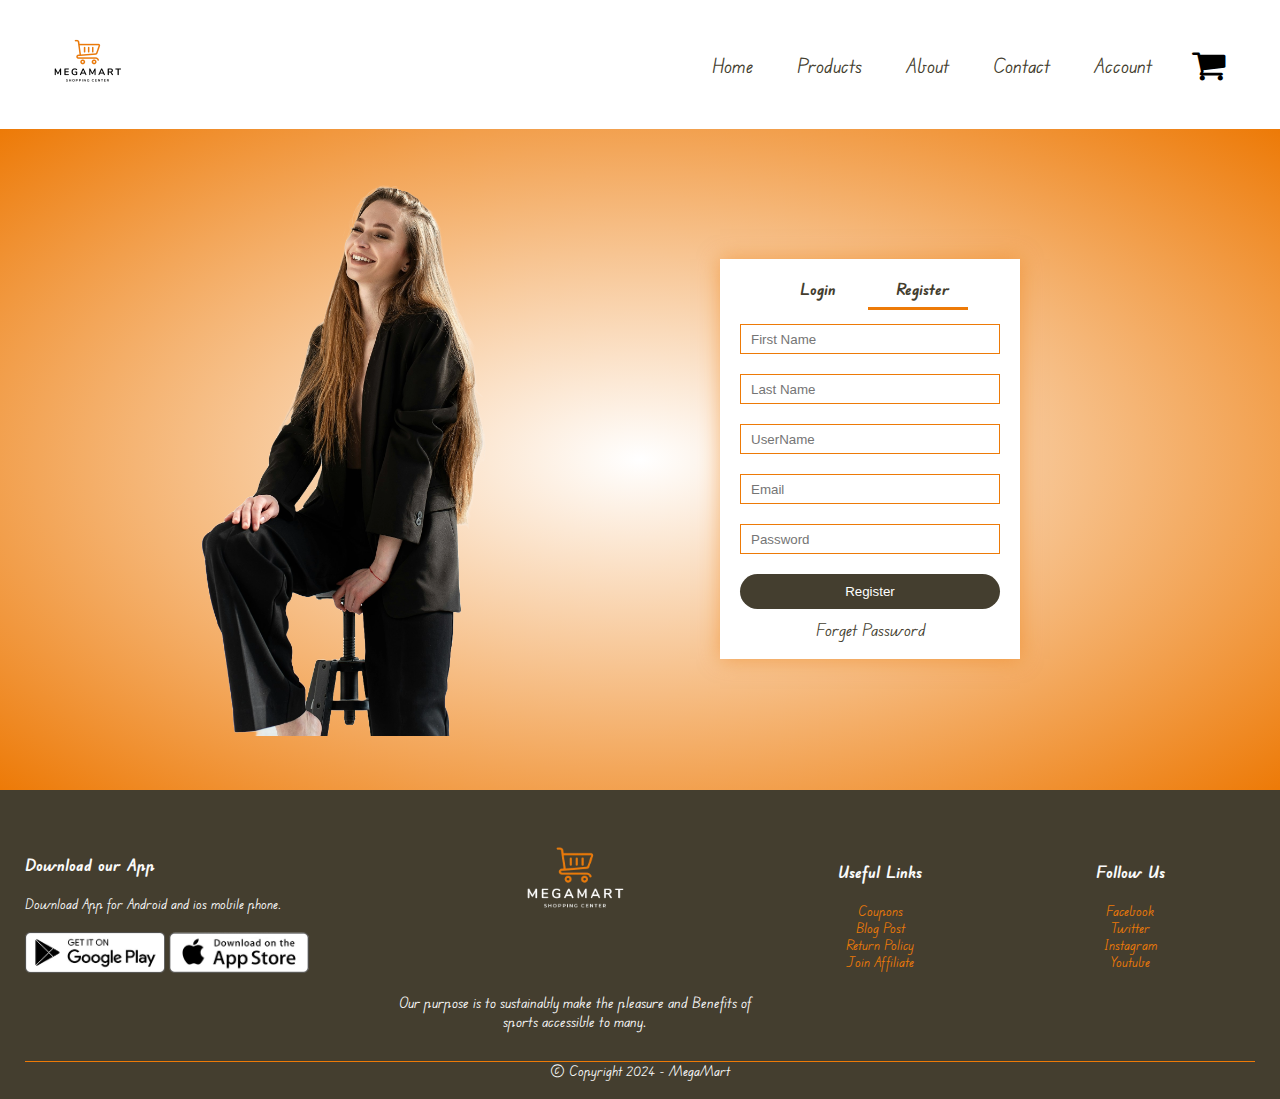
==== Account.html @ bb588e0d "Login/Register page done" ====
<!DOCTYPE html>
<html lang="en">
<head>
    <meta charset="UTF-8">
    <meta name="viewport" content="width=device-width, initial-scale=1.0">
    <title>Cart | MegaMart</title>
    <link rel="stylesheet" href="style.css">
    <link rel="preconnect" href="https://fonts.googleapis.com">
<link rel="preconnect" href="https://fonts.gstatic.com" crossorigin>
<link href="https://fonts.googleapis.com/css2?family=Concert+One&family=Edu+VIC+WA+NT+Beginner:wght@400..700&family=Foldit:wght@100..900&family=Ga+Maamli&family=Pacifico&display=swap" rel="stylesheet">
<link rel="stylesheet" href="https://cdnjs.cloudflare.com/ajax/libs/font-awesome/4.7.0/css/font-awesome.min.css">
</head>
<body>
<div class="container">
    <div class="navbar">
        <div class="logo">
            <img src="images/logo-black.png" alt="logo" width="125px">
        </div>
        <nav>
            <ul id="MenuItems">
                <li><a href="/index.html">Home</a></li>
                <li><a href="/products.html">Products</a></li>
                <li><a href="">About</a></li>
                <li><a href="">Contact</a></li>
                <li><a href="">Account</a></li>
            </ul>
        </nav>
        <i class="fa fa-shopping-cart" id="cart"></i>
        <img src="images/menu.png" alt="" class="menu-icon" onclick="menutoggle()">
    </div>
    <!-- <hr> -->
</div>
<!-- account page -->
 <div class="account-page">
    <div class="container">
        <div class="row">
            <div class="col-2">
                <img src="images/file.png" alt="">
            </div>
            <div class="col-2">
                <div class="form-container">
                    <div class="form-btn">
                        <span onclick="login()">Login</span>
                        <span onclick="register()">Register</span>
                        <hr id="indicator">
                    </div>
                    <form action="" id="login-form">
                        <input type="text" placeholder="UserName">
                        <input type="password" placeholder="Password">
                        <button type="submit" class="btn">Login</button>
                        <a href="">Forget Password</a>
                    </form>
                    <form action="" id="register-form">
                        <input type="text" placeholder="First Name">
                        <input type="text" placeholder="Last Name">
                        <input type="text" placeholder="UserName">
                        <input type="email" placeholder="Email">
                        
                        <input type="password" placeholder="Password">
                        <button type="submit" class="btn">Register</button>
                        <a href="">Forget Password</a>
                    </form>
                </div>
            </div>
        </div>
    </div>
 </div>

<!--------------------Footer ----------->
<div class="footer">
    <div class="container">
        <div class="row">
            <div class="footer-col-1">
                <h3>Download our App</h3>
                <p>Download App for Android and ios mobile phone.</p>
                <div class="app-logo">
                    <img src="images/play-store.png" alt="">
                    <img src="images/app-store.png" alt="">
                </div>
            </div>
            <div class="footer-col-2">
                <img src="images/logo-white.png" alt="">
                <p>Our purpose is to sustainably make the pleasure and Benefits of sports accessible to many.</p>
            </div>
            <div class="footer-col-3">
                <h3>Useful Links</h3>
                <ul>
                    <li>Coupons</li>
                    <li>Blog Post</li>
                    <li>Return Policy</li>
                    <li>Join Affiliate</li>
                </ul>
            </div>
            <div class="footer-col-4">
                <h3>Follow Us</h3>
                <ul>
                    <li>Facebook</li>
                    <li>Twitter</li>
                    <li>Instagram</li>
                    <li>Youtube</li>
                </ul>
            </div>
        </div>
        <hr>
        <p class="copyright">
            &#169; Copyright 2024 - MegaMart
        </p>
    </div>
</div>
<!-- JavaScript for toggle menu -->
 <script>
    let MenuItems = document.getElementById("MenuItems");
    MenuItems.style.maxHeight = "0px"
    function menutoggle(){
        if(MenuItems.style.maxHeight == "0px")
        {
            MenuItems.style.maxHeight = "200px"
        }
        else{
            MenuItems.style.maxHeight= "0px"
        }
    }
 </script>
 <script>
    var LoginForm = document.getElementById("login-form")
    var RegForm = document.getElementById("register-form")
    var Indicator = document.getElementById("indicator")
    function register(){
        RegForm.style.transform = "translateX(0px)";
        LoginForm.style.transform = "translateX(0px)";
        Indicator.style.transform = "translateX(100px)"
    }
    function login(){
        RegForm.style.transform = "translateX(300px)";
        LoginForm.style.transform = "translateX(300px)"
        Indicator.style.transform = "translateX(0px)"
    }
 </script>
</body>
</html>
---- style.css ----
* {
  padding: 0;
  margin: 0;
  box-sizing: border-box;
}
body {
  font-family: "Edu VIC WA NT Beginner", cursive;
  font-optical-sizing: auto;
  font-weight: weight;
  font-style: normal;
}
.navbar {
  display: flex;
  align-items: center;
}
nav {
  flex: 1;
  text-align: right;
}
nav ul {
  display: inline-block;
  list-style-type: none;
}
nav ul li {
  display: inline-block;
  margin-right: 40px;
}
a {
  text-decoration: none;
  color: #443e2f;
  font-size: 20px;
}
nav ul li a:hover {
  color: #ed7a07;
  font-weight: 700;
  font-size: 25px;
  transition: 0.3s;
}
.logo:hover{
  cursor: pointer;
}
.menu-icon{
  width: 28px;
  margin-left: 20px 0;
  display: none;
}
.container {
  max-width: 1300px;
  padding-left: 25px;
  margin: auto;
  padding-right: 25px;
}
.row {
  display: flex;
  flex-wrap: wrap;
  align-items: center;
  justify-content: space-around;
}
.col-2 {
  flex-basis: 50%;
  min-width: 300px;
  padding-left: 80px;
}
.col-2 img {
  max-width: 100%;
}
.col-2 h1 {
  font-size: 50px;
  margin: 20px 0;
}
.btn {
  display: inline-block;
  background: #443e2f;
  color: white;
  padding: 10px 30px;
  margin: 20px 0;
  border-radius: 30px;
  transition: 0.5s;
}
.btn:hover {
  background-color: #ed7a07;
  color: black;
  font-weight: 700;
}
.header {
  background: radial-gradient(#fff, rgba(237, 122, 7, 0.5));
}
#cart {
  margin-right: 30px;
  font-size: 36px;
  cursor: pointer;
}
#cart:hover {
  color: #ed7a07;
  font-size: 40px;
}
.categories{
  margin: 50px 0;
}
.col-3{
  flex-basis: 30%;
  min-width: 250px;
  margin-bottom: 30px;
}
.col-3 img{
  width: 100%;
  
}
.col-3 img:hover{
  height: 600px;
  width: 400px;
  transition: 0.5s;
  cursor:zoom-in;
  position: relative;
  border-radius: 40px;
  box-shadow:  #ed7a07 20px 20px 10px;
}
.small-container{
  max-width: 1080px;
  margin: auto;
  padding-left: 25px;
  padding-right: 25px;

}
.col-4{
  flex-basis: 25%; 
  min-width: 200px;
  margin-bottom: 50px;
  padding: 10px;
  transition: transform 0.5s;
}
.col-4 img{
  width: 100%;
}
.col-4{
  color: #443e2f;
}
.col-4:hover{
  transform: translateY(-15px);
  cursor: pointer;
}
.rating{
  color: #ed7a07;
}
.title{
  text-align: center;
  font-size: 35px;
  margin: 0 auto 80px;
  position: relative;
  color: #443e2f;
}
.title:hover{
  border: 3px #ed7a07 solid;
  transition: 0.5s;
  background-color: #ed7a07;
  border-radius:40px;
  cursor: pointer;
}      
.description{
  font-size: 17px;
}
#buy-btn{
  display: flex;
  justify-content: center;
}
.image-container{
  display: inline-block ;
  overflow: hidden;
}
.offer-img{
  display: block;
  cursor:pointer;
  transition: transform 0.5s ease;

}
.image-container:hover .offer-img{
  transform: scale(1.2) rotate(10deg);  
}
h3{
  color: #443e2f;
}
.testimonials{
  padding: 100px;
}
.testimonials .col-3{
  text-align: center;
  padding: 40px 20px;
  box-shadow: 0 0 20px 0px rgba(0, 0, 0, 0.1);
  transition: transform 0.5s;
  filter: grayscale(100%);
}
.testimonials .col-3:hover{
  transform: translateY(-10px);
  cursor: pointer;
  filter: contrast(100%);
}
.testimonials .rating{
  padding-top: 10px;
}
.fa.fa-quote-left{
  color: #ed7a07;
}
.comment{
  color: #443e2f;
}
.brands{
  margin: 40px auto;
}
.col-5{
  width: 160px;

}
.col-5 img{
  width: 100%;
  cursor: pointer;
  filter: grayscale(100%);
}
.col-5 img:hover{
  filter: contrast(100%);

}
.footer{
  background: #443e2f;
  color:#ed7a07;
  font-size: 14px;
  padding: 0 0 20px;
}
.footer p{
  color: #fafafa;
}
.footer h3{
  color: #fafafa;
  margin-bottom: 20px;
}
.footer-col-1, .footer-col-2, .footer-col-3, .footer-col-4{
  min-width: 250px;
  margin-bottom: 20px;
}
.footer-col-1{
  flex-basis: 30%;
}
.footer-col-2{
  flex: 1;
  text-align: center;

}
.footer-col-2 p{
  margin-bottom: 10px;
  font-size: 15px;
}
.footer-col-2 img{
  width: 180px;
  margin-bottom: 20px;
}
.footer-col-3, .footer-col-4{
  flex-basis: 12%;
  text-align: center;
}
ul{
  list-style-type: none;
}
.app-logo{
  margin-top: 20px;
}
.app-logo img{
  width: 140px;
}
.copyright{
  text-align: center;
}
.footer .container hr{
  margin-top: 20px 0;
  background: #ed7a07;
  height: 1px;
  border: none;
}
.row-2{
  justify-content: space-between;
  margin: 40px auto 40px 14px;
  font-size: 24px;
  
}
select{
  border: 1px solid #443e2f;
  padding: 5px;
  background-color: rgba(237, 122, 7, 0.8);
  border-radius: 15px;
  margin-right: 10px;
}
select:focus{
  outline: none;
}
.page-btn{
  margin: 0 auto 30px ;
  font-weight: 700;
}
.page-btn span{
  display: inline-block;
  border: 2px solid #443e2f;
  width: 30px;
  height: 30px;
  margin-left: 10px;
  text-align: center;
  cursor: pointer;
  border-radius: 40px;
  transition: 0.5s;
}
.page-btn span:hover{
  background-color: #ed7a07;
  transform: translateY(8px)
}
.single-product{
  margin-top: 50px;
}
.single-product .col-2 img{
  padding: 0;
}
.single-product .col-2{
  padding: 10px;
}
.single-product h4{
  margin: 20px 0;
  font-size: 18px; 
}
.single-product select{
  display: block;
}
.single-product input{
  width: 50px;
  height: 30px;
  margin-top: 15px;
  margin-left: 14px;
  padding-left: 17px;
  font-size: 16px;
  margin-right: 10px;
  border: 1px solid #443e2f;
}
.small-img-col{
    flex-basis: 80%;
}
.small-img-col:hover{
  cursor: pointer;

}
.small-img-col-dir{
  display: flex;
  flex-direction: row;
  justify-content: space-around

}
.small-img-row{
  display: flex;
  justify-content: space-between;
}
.cart-page{
  margin: 80px auto;
}
table{
  width: 100%;
  border-collapse: collapse;
}
.cart-info{
  display: flex;
  flex-wrap: wrap;
}
th{
  text-align: left;
  padding: 5px;
  color: #443e2f;
  background: rgba(237, 122, 7, 0.5);
  font-weight: normal;
}
td{
  padding: 10px 5px;
}
td input{
  width: 40px;
  height: 30px;
  padding: 5px;
}
td a{
  color: #443e2f;
}
td img{
  width: 80px;
  height: 80px;
  margin-right: 10px;
}
.total-price{
  display: flex;
  justify-content: flex-end;
}
.total-price table{
  border-top: 3px solid #443e2f;
  width: 100%;
  max-width: 350px;
}
td:last-child{
  text-align: right;
}
th:last-child{
  text-align: right;
}

.account-page{
  padding: 50px 0;
  background: radial-gradient(#fff, #ed7a07);
}
.form-container{
  background: #fff;
  width: 300px;
  height: 400px;
  position: relative;
  text-align: center;
  padding: 20px 0;
  box-shadow: 0 0 20px 0 rgba(237, 122, 7, 0.5);
  overflow: hidden;
}
.form-container span{
  font-weight: bold;
  padding: 0 10px;
  color: #443e2f;
  cursor: pointer;
  width: 100px;
  display: inline-block;
}
.form-btn{
  display: inline-block;

}
.form-container form{
  max-width: 300px;
  padding: 0 20px;
  position: absolute;
  top: 130px;
  transition: transform 1s;
}
form input{
  width: 100%;
  height: 30px;
  margin: 10px 0;
  padding: 0 10px;
  border: 1px solid #ed7a07;

}
form .btn{
  width: 100%;
  border: none;
  cursor: pointer;
  margin: 10px 0;
}
form .btn:focus{
  outline: none;
}
#login-form{
  left: -300px;
}
#register-form{
  left: 0;
  top: 55px;
}
form a{
  font-size: 17px;
}
#indicator{
  width: 100px;
  border: none;
  background-color: #ed7a07;
  height: 3px;
  margin-top: 8px;
  transform: translate(100px);
}






@media only screen and (max-width:800px){
  nav ul{
    margin-top: 15px;
    position: absolute;
    top: 70px;
    left: 0;
    background: #443e2f;
    width: 100%;
    overflow: hidden;
    transition: max-height 0.5s;
  }
  nav ul li{
    display: block;
    margin: 10px;
    margin-right: 50px;
    margin-bottom: 10px;

  }
  nav ul li a{
    color: #fafafa;
  }
  .navbar .menu-icon{
    display: block;
    cursor: pointer;
  }
}
/* media query for less than 600px screen */

@media only screen and (max-width: 600px){
  .row{
    text-align: center;
  }
  .col-2, .col-3, .col-4{
    flex-basis: 100%;
  }
  .single-product{
    text-align: left;
  }
  .single-product .col-2{
    padding: 30px 0;
  }
}
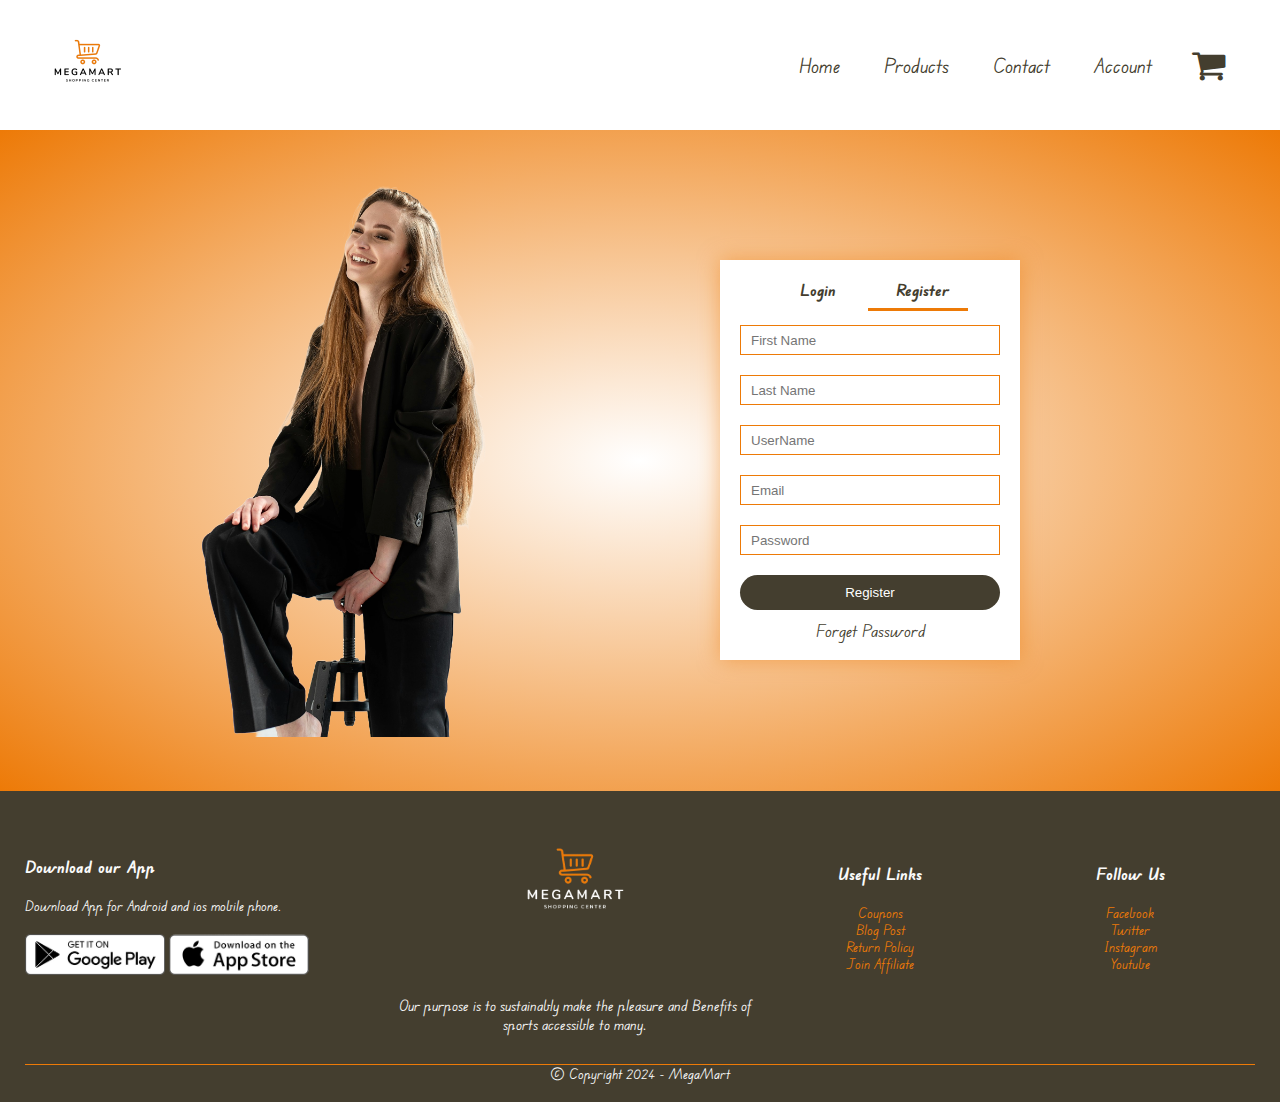
==== commit f83a7afe: "All Work Done" ====
--- a/Account.html
+++ b/Account.html
@@ -1,140 +1,151 @@
 <!DOCTYPE html>
 <html lang="en">
-<head>
-    <meta charset="UTF-8">
-    <meta name="viewport" content="width=device-width, initial-scale=1.0">
-    <title>Cart | MegaMart</title>
-    <link rel="stylesheet" href="style.css">
-    <link rel="preconnect" href="https://fonts.googleapis.com">
-<link rel="preconnect" href="https://fonts.gstatic.com" crossorigin>
-<link href="https://fonts.googleapis.com/css2?family=Concert+One&family=Edu+VIC+WA+NT+Beginner:wght@400..700&family=Foldit:wght@100..900&family=Ga+Maamli&family=Pacifico&display=swap" rel="stylesheet">
-<link rel="stylesheet" href="https://cdnjs.cloudflare.com/ajax/libs/font-awesome/4.7.0/css/font-awesome.min.css">
-</head>
-<body>
-<div class="container">
-    <div class="navbar">
+  <head>
+    <meta charset="UTF-8" />
+    <meta name="viewport" content="width=device-width, initial-scale=1.0" />
+    <title>Account | MegaMart</title>
+    <link rel="stylesheet" href="style.css" />
+    <link rel="preconnect" href="https://fonts.googleapis.com" />
+    <link rel="preconnect" href="https://fonts.gstatic.com" crossorigin />
+    <link
+      href="https://fonts.googleapis.com/css2?family=Concert+One&family=Edu+VIC+WA+NT+Beginner:wght@400..700&family=Foldit:wght@100..900&family=Ga+Maamli&family=Pacifico&display=swap"
+      rel="stylesheet"
+    />
+    <link
+      rel="stylesheet"
+      href="https://cdnjs.cloudflare.com/ajax/libs/font-awesome/4.7.0/css/font-awesome.min.css"
+    />
+  </head>
+  <body>
+    <div class="container">
+      <div class="navbar">
         <div class="logo">
-            <img src="images/logo-black.png" alt="logo" width="125px">
+          <a href="/index.html">
+            <img src="images/logo-black.png" alt="logo" width="125px"
+          /></a>
         </div>
         <nav>
-            <ul id="MenuItems">
-                <li><a href="/index.html">Home</a></li>
-                <li><a href="/products.html">Products</a></li>
-                <li><a href="">About</a></li>
-                <li><a href="">Contact</a></li>
-                <li><a href="">Account</a></li>
+          <ul id="MenuItems">
+            <li><a href="/index.html">Home</a></li>
+            <li><a href="/products.html">Products</a></li>
+            <li><a href="/contact.html">Contact</a></li>
+            <li><a href="/Account.html">Account</a></li>
+          </ul>
+        </nav>
+        <a href="/cart.html"> <i class="fa fa-shopping-cart" id="cart"></i></a>
+        <img
+          src="images/menu.png"
+          alt=""
+          class="menu-icon"
+          onclick="menutoggle()"
+        />
+      </div>
+      <!-- <hr> -->
+    </div>
+    <!-- account page -->
+    <div class="account-page">
+      <div class="container">
+        <div class="row">
+          <div class="col-2">
+            <img src="images/file.png" alt="" />
+          </div>
+          <div class="col-2">
+            <div class="form-container">
+              <div class="form-btn">
+                <span onclick="login()">Login</span>
+                <span onclick="register()">Register</span>
+                <hr id="indicator" />
+              </div>
+              <form action="" id="login-form">
+                <input type="text" placeholder="UserName" />
+                <input type="password" placeholder="Password" />
+                <button type="submit" class="btn">Login</button>
+                <a href="">Forget Password</a>
+              </form>
+              <form action="" id="register-form">
+                <input type="text" placeholder="First Name" />
+                <input type="text" placeholder="Last Name" />
+                <input type="text" placeholder="UserName" />
+                <input type="email" placeholder="Email" />
+
+                <input type="password" placeholder="Password" />
+                <button type="submit" class="btn">Register</button>
+                <a href="">Forget Password</a>
+              </form>
+            </div>
+          </div>
+        </div>
+      </div>
+    </div>
+
+    <!--------------------Footer ----------->
+    <div class="footer">
+      <div class="container">
+        <div class="row">
+          <div class="footer-col-1">
+            <h3>Download our App</h3>
+            <p>Download App for Android and ios mobile phone.</p>
+            <div class="app-logo">
+              <img src="images/play-store.png" alt="" />
+              <img src="images/app-store.png" alt="" />
+            </div>
+          </div>
+          <div class="footer-col-2">
+           <a href="/index.html"> <img src="images/logo-white.png" alt="" /></a>
+            <p>
+              Our purpose is to sustainably make the pleasure and Benefits of
+              sports accessible to many.
+            </p>
+          </div>
+          <div class="footer-col-3">
+            <h3>Useful Links</h3>
+            <ul>
+              <li>Coupons</li>
+              <li>Blog Post</li>
+              <li>Return Policy</li>
+              <li>Join Affiliate</li>
             </ul>
-        </nav>
-        <i class="fa fa-shopping-cart" id="cart"></i>
-        <img src="images/menu.png" alt="" class="menu-icon" onclick="menutoggle()">
+          </div>
+          <div class="footer-col-4">
+            <h3>Follow Us</h3>
+            <ul>
+              <li>Facebook</li>
+              <li>Twitter</li>
+              <li>Instagram</li>
+              <li>Youtube</li>
+            </ul>
+          </div>
+        </div>
+        <hr />
+        <p class="copyright">&#169; Copyright 2024 - MegaMart</p>
+      </div>
     </div>
-    <!-- <hr> -->
-</div>
-<!-- account page -->
- <div class="account-page">
-    <div class="container">
-        <div class="row">
-            <div class="col-2">
-                <img src="images/file.png" alt="">
-            </div>
-            <div class="col-2">
-                <div class="form-container">
-                    <div class="form-btn">
-                        <span onclick="login()">Login</span>
-                        <span onclick="register()">Register</span>
-                        <hr id="indicator">
-                    </div>
-                    <form action="" id="login-form">
-                        <input type="text" placeholder="UserName">
-                        <input type="password" placeholder="Password">
-                        <button type="submit" class="btn">Login</button>
-                        <a href="">Forget Password</a>
-                    </form>
-                    <form action="" id="register-form">
-                        <input type="text" placeholder="First Name">
-                        <input type="text" placeholder="Last Name">
-                        <input type="text" placeholder="UserName">
-                        <input type="email" placeholder="Email">
-                        
-                        <input type="password" placeholder="Password">
-                        <button type="submit" class="btn">Register</button>
-                        <a href="">Forget Password</a>
-                    </form>
-                </div>
-            </div>
-        </div>
-    </div>
- </div>
-
-<!--------------------Footer ----------->
-<div class="footer">
-    <div class="container">
-        <div class="row">
-            <div class="footer-col-1">
-                <h3>Download our App</h3>
-                <p>Download App for Android and ios mobile phone.</p>
-                <div class="app-logo">
-                    <img src="images/play-store.png" alt="">
-                    <img src="images/app-store.png" alt="">
-                </div>
-            </div>
-            <div class="footer-col-2">
-                <img src="images/logo-white.png" alt="">
-                <p>Our purpose is to sustainably make the pleasure and Benefits of sports accessible to many.</p>
-            </div>
-            <div class="footer-col-3">
-                <h3>Useful Links</h3>
-                <ul>
-                    <li>Coupons</li>
-                    <li>Blog Post</li>
-                    <li>Return Policy</li>
-                    <li>Join Affiliate</li>
-                </ul>
-            </div>
-            <div class="footer-col-4">
-                <h3>Follow Us</h3>
-                <ul>
-                    <li>Facebook</li>
-                    <li>Twitter</li>
-                    <li>Instagram</li>
-                    <li>Youtube</li>
-                </ul>
-            </div>
-        </div>
-        <hr>
-        <p class="copyright">
-            &#169; Copyright 2024 - MegaMart
-        </p>
-    </div>
-</div>
-<!-- JavaScript for toggle menu -->
- <script>
-    let MenuItems = document.getElementById("MenuItems");
-    MenuItems.style.maxHeight = "0px"
-    function menutoggle(){
-        if(MenuItems.style.maxHeight == "0px")
-        {
-            MenuItems.style.maxHeight = "200px"
+    <!-- JavaScript for toggle menu -->
+    <script>
+      let MenuItems = document.getElementById("MenuItems");
+      MenuItems.style.maxHeight = "0px";
+      function menutoggle() {
+        if (MenuItems.style.maxHeight == "0px") {
+          MenuItems.style.maxHeight = "200px";
+        } else {
+          MenuItems.style.maxHeight = "0px";
         }
-        else{
-            MenuItems.style.maxHeight= "0px"
-        }
-    }
- </script>
- <script>
-    var LoginForm = document.getElementById("login-form")
-    var RegForm = document.getElementById("register-form")
-    var Indicator = document.getElementById("indicator")
-    function register(){
+      }
+    </script>
+    <script>
+      var LoginForm = document.getElementById("login-form");
+      var RegForm = document.getElementById("register-form");
+      var Indicator = document.getElementById("indicator");
+      function register() {
         RegForm.style.transform = "translateX(0px)";
         LoginForm.style.transform = "translateX(0px)";
-        Indicator.style.transform = "translateX(100px)"
-    }
-    function login(){
+        Indicator.style.transform = "translateX(100px)";
+      }
+      function login() {
         RegForm.style.transform = "translateX(300px)";
-        LoginForm.style.transform = "translateX(300px)"
-        Indicator.style.transform = "translateX(0px)"
-    }
- </script>
-</body>
-</html>+        LoginForm.style.transform = "translateX(300px)";
+        Indicator.style.transform = "translateX(0px)";
+      }
+    </script>
+  </body>
+</html>
--- a/style.css
+++ b/style.css
@@ -352,6 +352,10 @@
   display: flex;
   justify-content: space-between;
 }
+.small-container .dress-detail{
+  margin-bottom: 40%;
+  padding-left: 50px;
+}
 .cart-page{
   margin: 80px auto;
 }
@@ -441,6 +445,15 @@
   margin: 10px 0;
   padding: 0 10px;
   border: 1px solid #ed7a07;
+
+}
+.input-box input{
+  width: 100%;
+  height: 70px;
+  margin: 10px 0;
+  padding: 0 10px;
+  border: 2px solid #443e2f;
+  border-radius: 30px;
 
 }
 form .btn{
@@ -470,9 +483,30 @@
   margin-top: 8px;
   transform: translate(100px);
 }
-
-
-
+.input-box .btn{
+    width: 50%;
+  border: none;
+  cursor: pointer;
+  margin: 10px 0;
+}
+.contact-page h2{
+  text-align: center;
+  font-size: 40px;
+}
+.contact-page .data{
+  margin-bottom: 200px;
+}
+.contact-page p{
+  padding: 5px 0 40px 0;
+}
+.contact-page .row{
+  margin-bottom: 5%;
+  display: flex;
+  flex-direction: row-reverse;
+}
+.col-2 .input-box{
+
+}
 
 
 
